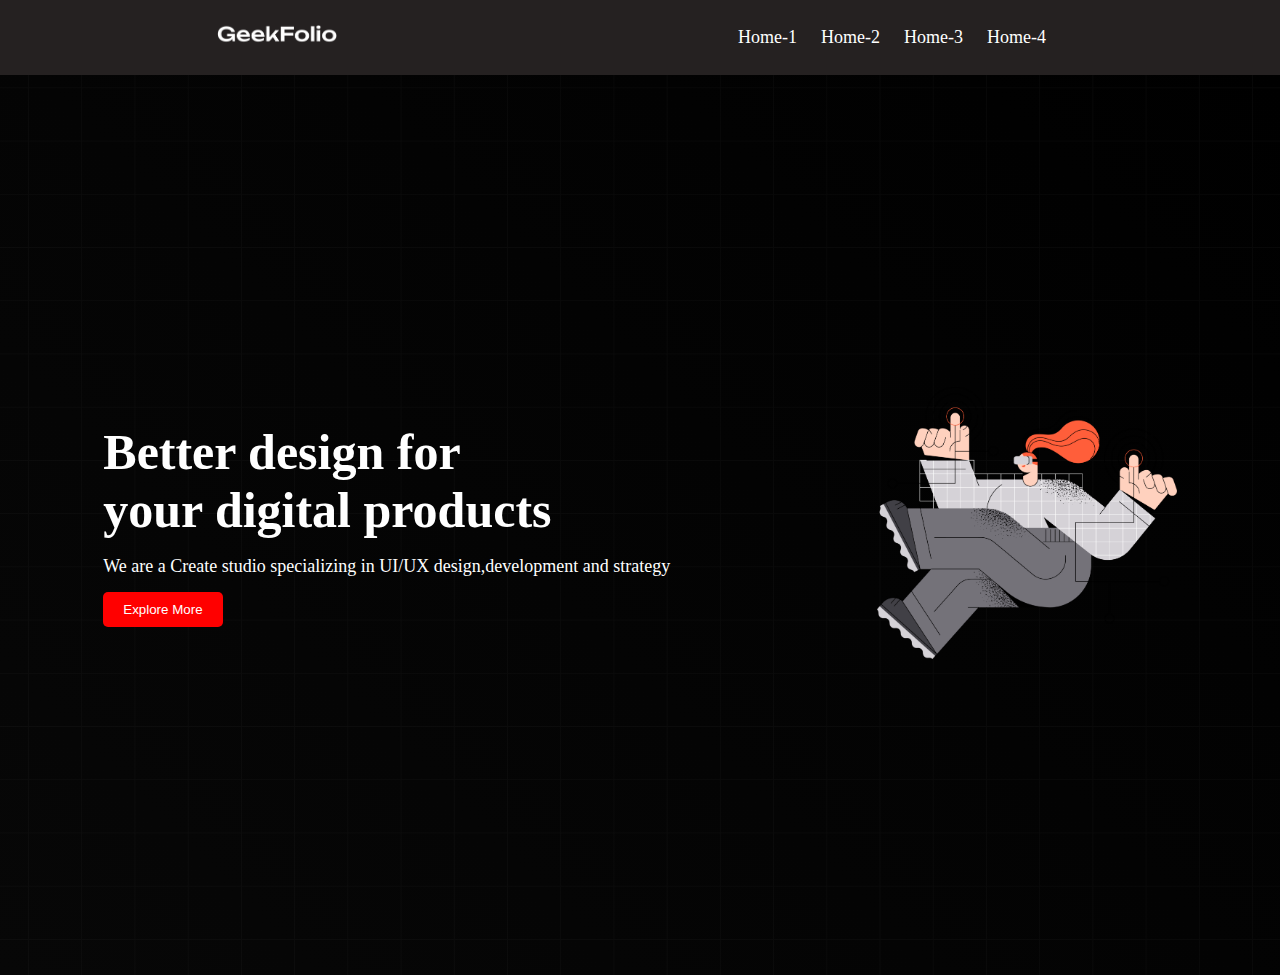
==== index1.html @ 47dfedfe "second commit" ====
<!DOCTYPE html>
<html lang="en">
<head>
    <meta charset="UTF-8">
    <meta name="viewport" content="width=device-width, initial-scale=1.0">
    <title>First Website</title>
    <link rel="stylesheet" href="style.css">
</head>
<body>
    <!-- this is nav bar section -->
    <header>
        <nav>
            <div class="menu-container">
               <div class="logo">
                <img class="logo-photo" src="./logo/logo-light.png" alt="">
               </div> 
               <div class="menus">
                <li class="item">Home-1</li>
                <li class="item">Home-2</li>
                <li class="item">Home-3</li>
                <li class="item">Home-4</li>

               </div>
            </div>
        </nav>

    </header>
    <main>
        <section>
            <div class="banner-container">
                <div class="banner-text">
                    <h1 class="title">Better design for <br>your digital products </h1>
                    <p class="description">We are a Create studio specializing in UI/UX design,development and strategy </p>

                <button class="btn">Explore More</button>

                </div>
                <div class="banner-photo">
                    <img class="banner-img" src="./images/banner.png" alt="">
                </div>

            </div>

        </section>

    </main>
    <footer>

    </footer>
    
    
</body>
</html>
---- style.css ----
*{

    margin: 0px;
    padding: 0px;

}
 .menu-container{
    background-color: rgb(37, 33, 33);
    padding: 20px;
    color: white;
    list-style: none;
    display: flex;
    align-items: center;
    justify-content: space-around;


 }
 .logo-photo{
    width: 120px;
 }
 .menus{
    display: flex;
    
 }
 .item{
    margin-right: 10px;
    padding: 7px;
    font-size: 18px;
    cursor: pointer;
    
 }
 .item:hover{
    color: rgb(45, 101, 150);
 }

 .banner-img{
    width: 300px;
 }
 .banner-container{
    color: white;
    display:flex;
    justify-content: space-around;
    height: 100vh ;
    /* border: 2px solid tomato; */
    align-items: center;
    background-image: url("./images/background.png"),
    linear-gradient(45deg,rgb(7, 7, 7), #000);
    background-position: center;
    background-size: cover;
    background-repeat: no-repeat;

 }

 .title{
    font-size: 50px;
    font-weight: bold;
 }
 .description{
    font-size: 18px;
    margin-top: 17px;
    margin-bottom: 15px;
 }
 .btn{
    padding: 10px 20px;
    background-color: red;
    color: white;
    border: none;
    border-radius: 5px;
 }
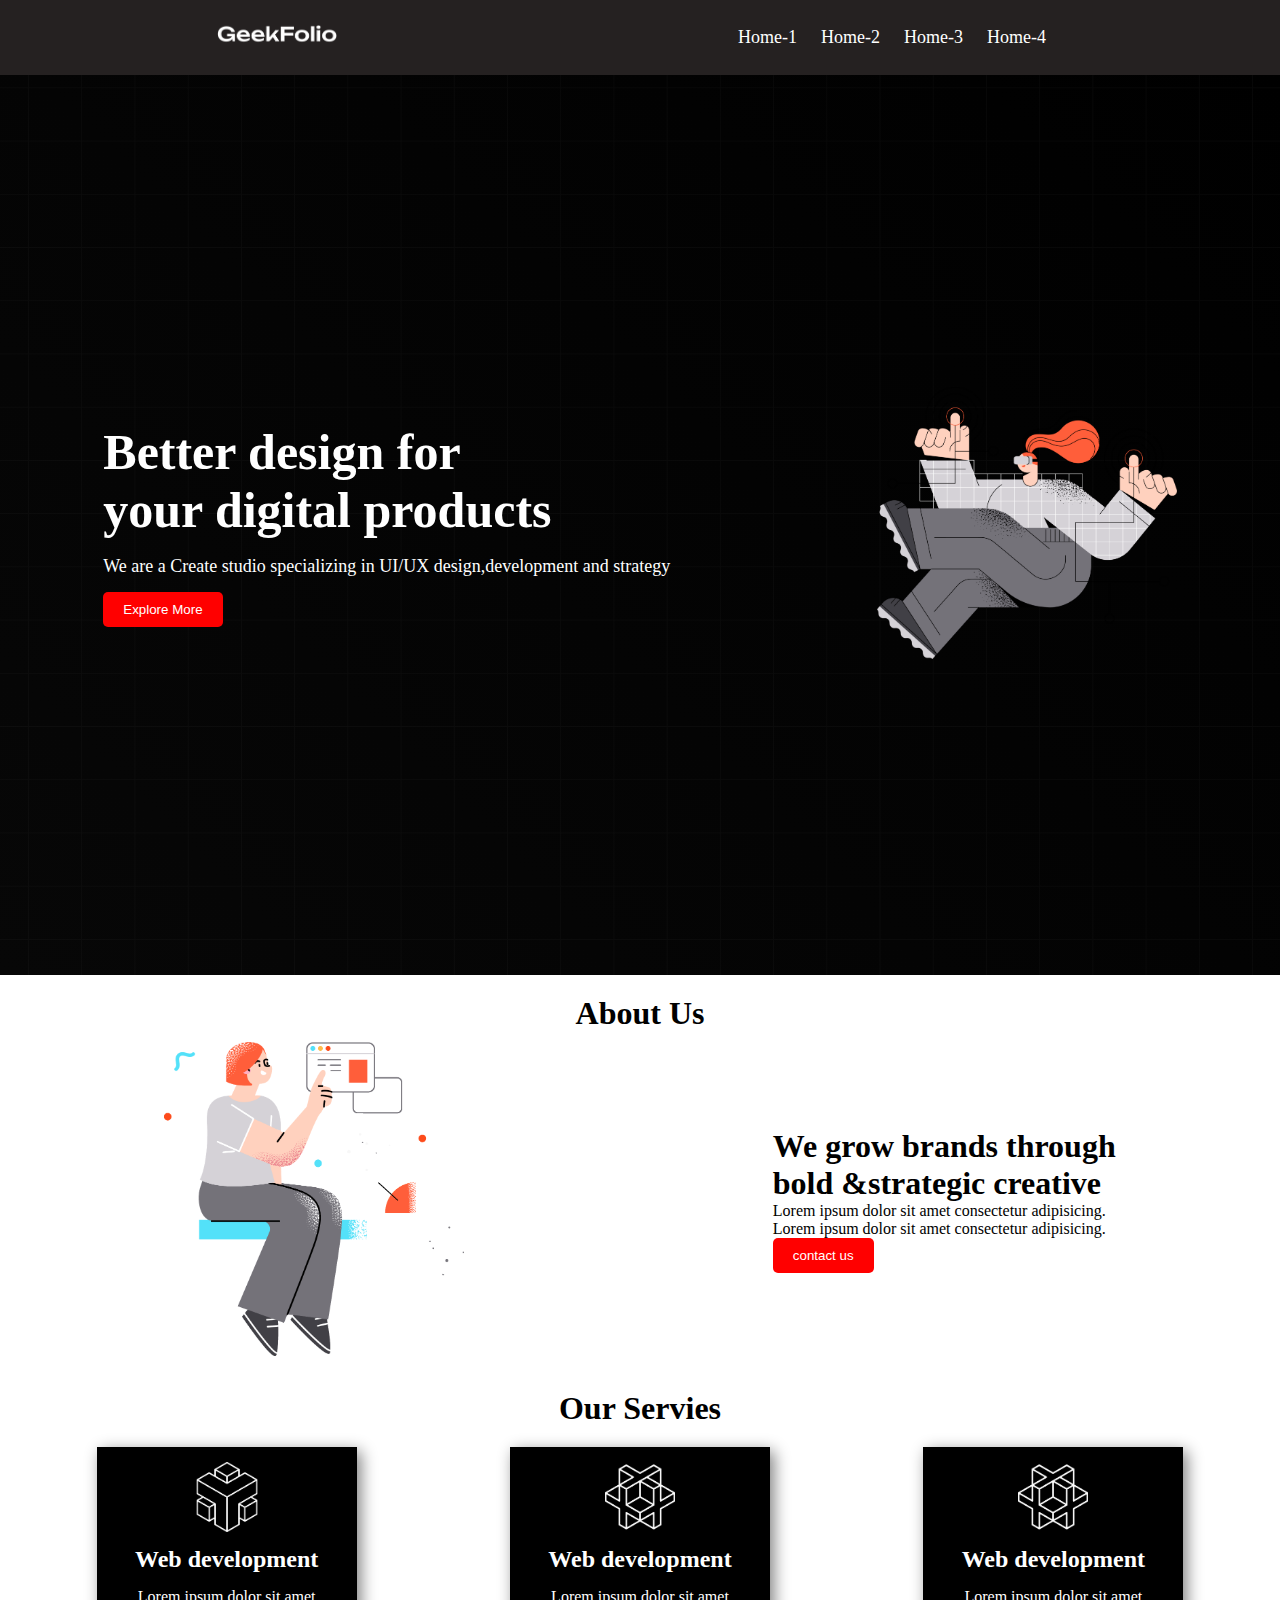
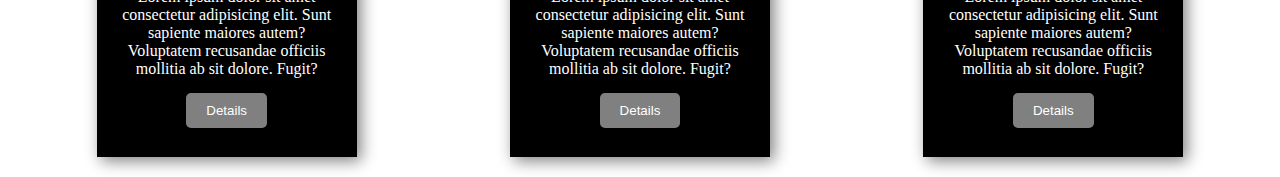
==== commit a041a791: "fourth commit" ====
--- a/index1.html
+++ b/index1.html
@@ -42,9 +42,58 @@
             </div>
 
         </section>
+        <section>
+            <h1 class="about-title">About Us </h1>
+            <div class="about-container">
+                <div class="about-photo">
+                    <img class="banner-img" src="./images/section.png" alt="">
+                </div>
+                <div class="about-info">
+                    <h1>We grow brands through <br> bold &strategic creative</h1>
+                    <p>Lorem ipsum dolor sit amet consectetur adipisicing.</p>
+                    <p>Lorem ipsum dolor sit amet consectetur adipisicing.</p>
+
+                    <button class="btn">contact us</button>
+
+                </div>
+                
+            </div>
+        </section>
+
+        <section>
+            <h1 class="about-title">Our Servies</h1>
+            <div class="service-container">
+                <div class="box">
+                    <img class="icon" src="./icon/0.png" alt="">
+                    <h2 class="box-title">Web development</h2>
+                    <p class="box-description">Lorem ipsum dolor sit amet consectetur adipisicing elit. Sunt sapiente maiores autem? Voluptatem recusandae officiis mollitia ab sit dolore. Fugit?</p>
+                    <button class="btn box-btn">Details</button>
+
+                </div>
+                <div class="box">
+                    <img class="icon" src="./icon/1.png" alt="">
+                    <h2 class="box-title">Web development</h2>
+                    <p class="box-description">Lorem ipsum dolor sit amet consectetur adipisicing elit. Sunt sapiente maiores autem? Voluptatem recusandae officiis mollitia ab sit dolore. Fugit?</p>
+                    <button class="btn box-btn">Details</button>
+
+                </div>
+                <div class="box">
+                    <img class="icon" src="./icon/1.png" alt="">
+                    <h2 class="box-title">Web development</h2>
+                    <p class="box-description">Lorem ipsum dolor sit amet consectetur adipisicing elit. Sunt sapiente maiores autem? Voluptatem recusandae officiis mollitia ab sit dolore. Fugit?</p>
+                    <button class="btn box-btn">Details</button>
+
+                </div>
+                </div>
+                
+                
+
+            </div>
+        </section>
 
     </main>
     <footer>
+        
 
     </footer>
     
--- a/style.css
+++ b/style.css
@@ -66,4 +66,44 @@
     color: white;
     border: none;
     border-radius: 5px;
- }+ }
+
+ .about-container{
+    display: flex;
+    justify-content: space-around;
+    align-items: center;
+    padding: 10px;
+ }
+ .about-title{
+    text-align: center;
+    padding-top: 20px;
+ }
+
+ .box{
+    width: 230px;
+    height: 280px;
+    box-shadow: 4px 4px 15px gray;
+    background-color: #000;
+    text-align: center;
+    padding: 15px;
+    color: white;
+
+ }
+ .icon{
+    width: 70px;
+ }
+.box-btn{
+    background-color: gray;
+    margin-top: 10px;
+}
+.box-title{
+    padding: 10px;
+}
+.box-description{
+    padding: 5px;
+}
+.service-container{
+    display: flex;
+    justify-content: space-around;
+    padding: 20px;
+}
